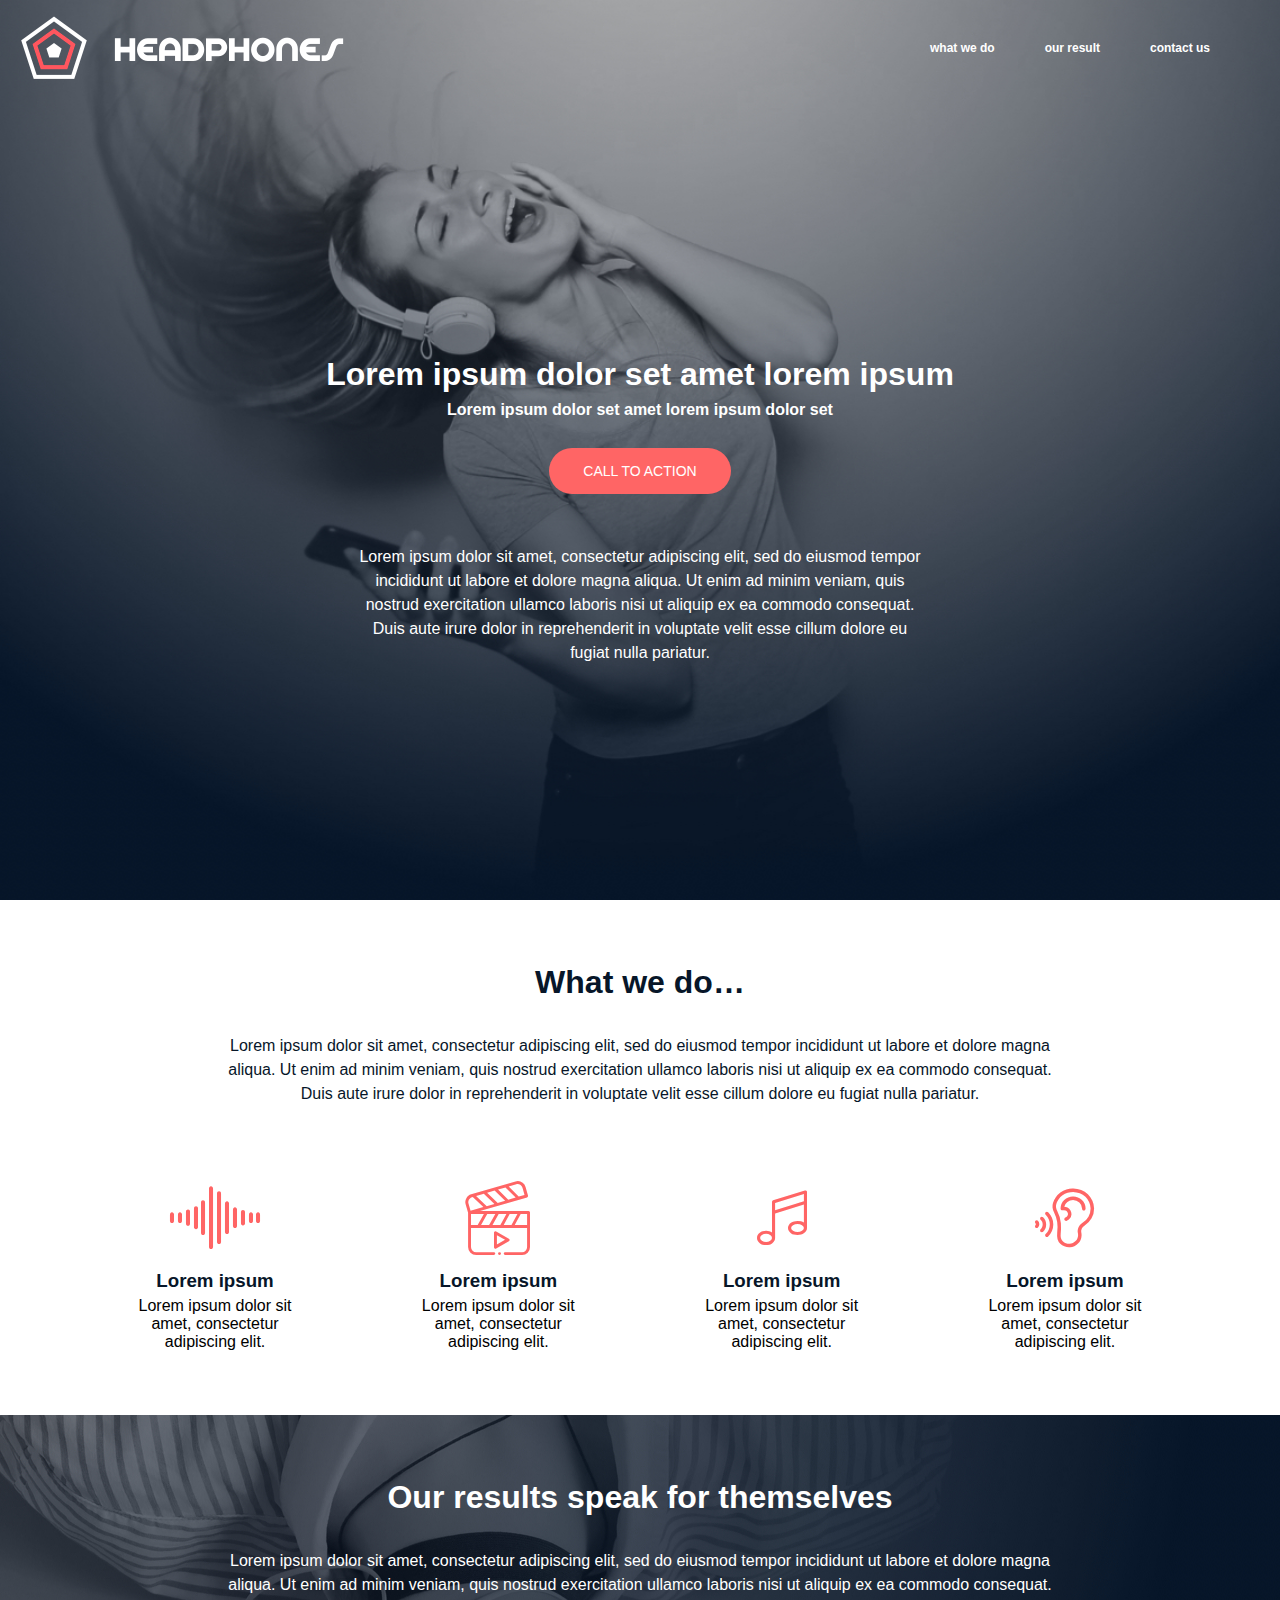
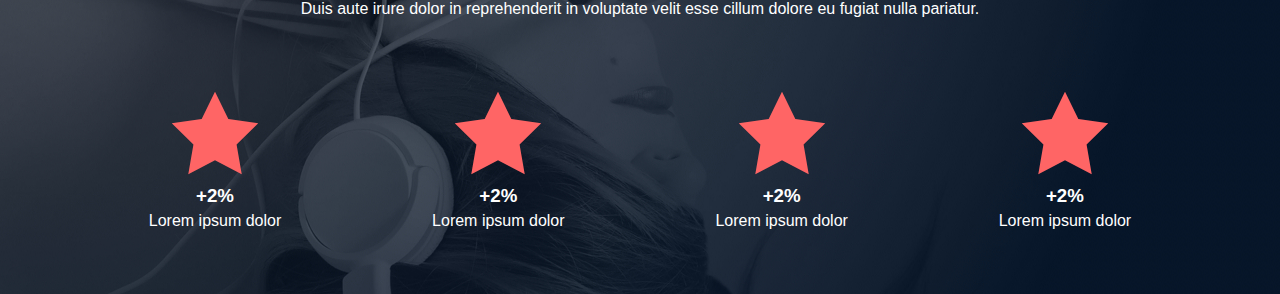
==== headphones/2-index.html @ fb5e7eb0 "Add 2_index_css" ====
<!DOCTYPE html>
<html lang="en" dir="ltr">
  <head>
    <meta charset="utf-8" />
    <meta
      name="viewport"
      content="width=device-width,
                   initial-scale=1.0"
    />
    <link
      rel="stylesheet"
      href="https://cdnjs.cloudflare.com/ajax/libs/font-awesome/5.15.3/css/all.min.css"
    />
    <link rel="stylesheet" href="2-styles.css" />
    <link rel="stylesheet" href="holberton_school-icon/style.css" />
  </head>

  <body>
    <section class="container">
      <nav>
        <input type="checkbox" id="check" />
        <label for="check" class="checkbtn">
          <i class="fas fa-bars"></i>
        </label>
        <img src="images/logo_headphones.png" alt="" />

        <ul class="navlinks">
          <li><a class="active" href="#">what we do</a></li>
          <li><a href="#">our result</a></li>
          <li><a href="#">contact us</a></li>
        </ul>
      </nav>

      <section class="header">
        <h1>Lorem ipsum dolor set amet lorem ipsum</h1>
        <p>Lorem ipsum dolor set amet lorem ipsum dolor set</p>

        <button>CALL TO ACTION</button>
      </section>

      <section class="header_txt">
        <p>
          Lorem ipsum dolor sit amet, consectetur adipiscing elit, sed do
          eiusmod tempor incididunt ut labore et dolore magna aliqua. Ut enim ad
          minim veniam, quis nostrud exercitation ullamco laboris nisi ut
          aliquip ex ea commodo consequat. Duis aute irure dolor in
          reprehenderit in voluptate velit esse cillum dolore eu fugiat nulla
          pariatur.
        </p>
      </section>
    </section>

    <!--start what we do session-->

    <section class="whatwedo_container">
      <div class="whatwedo">
        <h1>What we do…</h1>
        <section class="header_tx">
          <p>
            Lorem ipsum dolor sit amet, consectetur adipiscing elit, sed do
            eiusmod tempor incididunt ut labore et dolore magna aliqua. Ut enim
            ad minim veniam, quis nostrud exercitation ullamco laboris nisi ut
            aliquip ex ea commodo consequat. Duis aute irure dolor in
            reprehenderit in voluptate velit esse cillum dolore eu fugiat nulla
            pariatur.
          </p>
        </section>
      </div>

      <div class="learn_img">
        <div class="img_ph">
          <span class="holberton_school-icon-ic_sound"></span>
          <h3>Lorem ipsum</h3>
          <p>Lorem ipsum dolor sit amet, consectetur adipiscing elit.</p>
        </div>

        <div class="img_ph">
          <span class="holberton_school-icon-ic_video"></span>
          <h3>Lorem ipsum</h3>
          <p>Lorem ipsum dolor sit amet, consectetur adipiscing elit.</p>
        </div>

        <div class="img_ph">
          <span class="holberton_school-icon-ic_music"></span>
          <h3>Lorem ipsum</h3>
          <p>Lorem ipsum dolor sit amet, consectetur adipiscing elit.</p>
        </div>

        <div class="img_ph">
          <span class="holberton_school-icon-ic_hearing"></span>
          <h3>Lorem ipsum</h3>
          <p>Lorem ipsum dolor sit amet, consectetur adipiscing elit.</p>
        </div>
      </div>
    </section>

    <!--Beginning Our result section-->

    <section class="ourresult_container">
      <div class="ourresult">
        <h1>Our results speak for themselves</h1>
        <section class="header_t">
          <p>
            Lorem ipsum dolor sit amet, consectetur adipiscing elit, sed do
            eiusmod tempor incididunt ut labore et dolore magna aliqua. Ut enim
            ad minim veniam, quis nostrud exercitation ullamco laboris nisi ut
            aliquip ex ea commodo consequat. Duis aute irure dolor in
            reprehenderit in voluptate velit esse cillum dolore eu fugiat nulla
            pariatur.
          </p>
        </section>
      </div>

      <div class="learn_img">
        <div class="img_ph">
          <span class="holberton_school-icon-star"></span>
          <div class="twopercent">
            <h3>+2%</h3>
            <p>Lorem ipsum dolor</p>
          </div>
        </div>

        <div class="img_ph">
          <span class="holberton_school-icon-star"></span>
          <div class="twopercent">
            <h3>+2%</h3>
            <p>Lorem ipsum dolor</p>
          </div>
        </div>

        <div class="img_ph">
          <span class="holberton_school-icon-star"></span>
          <div class="twopercent">
            <h3>+2%</h3>
            <p>Lorem ipsum dolor</p>
          </div>
        </div>

        <div class="img_ph">
          <span class="holberton_school-icon-star"></span>
          <div class="twopercent">
            <h3>+2%</h3>
            <p>Lorem ipsum dolor</p>
          </div>
        </div>
      </div>
    </section>
  </body>
</html>
---- headphones/2-styles.css ----
/* style.css*/
* {
  padding: 0;
  margin: 0;
  box-sizing: border-box;
  list-style: none;
  text-decoration: none;
  font-family: "Source Sans Pro", sans-serif;
}

:root {
  --blue: #071629;
  --pink: #ff6565;
  --white: #ffffff;
  --ash: #d8d8d8;

  --h1: 32px;
  --p: 16px;
}

@font-face {
  font-family: "holberton_school-icon";
  src: url("fonts/holberton_school-icon.eot?sq4eq4");
  src: url("fonts/holberton_school-icon.eot?sq4eq4#iefix")
      format("embedded-opentype"),
    url("fonts/holberton_school-icon.ttf?sq4eq4") format("truetype"),
    url("fonts/holberton_school-icon.woff?sq4eq4") format("woff"),
    url("fonts/holberton_school-icon.svg?sq4eq4#holberton_school-icon")
      format("svg");
  font-weight: normal;
  font-style: normal;
  font-display: block;
}

body {
  min-height: 100vh;
}

h1 {
  font-size: 32px;
  font-weight: bold;
}

p {
  font-size: 16px;
}

.container {
  background-image: url(images/headphones_hero_1.jpg);
  background-size: cover;
  background-position: center;
  height: 100vh;
}

nav {
  #background-color: green;
  color: white;
  display: flex;
  justify-content: space-between;
  align-items: center;
  padding: 15px 20px;
  #width: 90%;
  #margin: auto;
}

.navlinks {
  display: flex;
}

.navlinks li {
  margin-right: 50px;
}

.navlinks li a {
  text-decoration: none;
  color: var(--white);
  font-weight: bold;
  font-size: 12px;
  transition: color 0.3s;
}

.navlinks li a:hover {
  color: var(--pink);
}

.header {
  text-align: center;
  padding-top: 20%;
  color: var(--white);
  line-height: 1.5;
}

.header p {
  font-weight: bold;
}

.header button {
  margin-top: 2%;
}

button {
  border: none;
  display: inline-block;
  background: var(--pink);
  border: 2px solid transparent;
  border-radius: 25px;
  color: white;
  font-size: 14px;
  font-weight: 500;
  padding: 13px 32px;
  text-align: center;
  text-decoration: none;
  margin: auto;
  cursor: pointer;
  transition: all 0.6s ease;
}

button:hover {
  transform: scale(1.1);
  opacity: 0.9;
}

.header_txt {
  width: 45%;
  margin: auto;
  text-align: center;
  font-weight: 200;
  line-height: 1.5;
  padding-top: 4%;
  padding-bottom: 8%;
  color: var(--white);
}

.checkbtn {
  font-size: 30px;
  color: white;
  cursor: pointer;
  display: none;
}

#check {
  display: none;
}

/* Beginning css for what we do sessin */

.whatwedo_container {
  padding-top: 5%;
  padding-bottom: 5%;
}

.whatwedo {
  width: 65%;
  margin: auto;
  align-items: center; /* Centers vertically */
  font-size: 22px;
  text-align: center;
}

.whatwedo h1 {
  color: var(--blue);
}

.header_tx {
  text-align: center;
  font-weight: 200;
  line-height: 1.5;
  padding-top: 4%;
  color: var(--blue);
}

.learn_img {
  width: 80%;
  padding-top: 5%;
  margin: auto;
  display: flex;
  justify-content: space-between;
  align-items: center; /* Centers vertically */
  text-align: center;
}

.img_ph {
  width: 17%;
}

.img_ph span {
  color: var(--pink);
  font-size: 6rem;
}

.img_ph h3 {
  font-family: 18px;
  font-weight: bold;
  color: var(--blue);
  padding-top: 2%;
}

.img_ph p {
  padding-top: 3%;
  font-weight: lighter;
}

/* Our result section */

.ourresult_container {
  background-image: url(images/headphones_hero_2.jpg);
  padding-top: 5%;
  padding-bottom: 5%;
}

.ourresult {
  width: 65%;
  margin: auto;
  align-items: center; /* Centers vertically */
  text-align: center;
}

.ourresult h1 {
  color: var(--white);
}

.header_t {
  text-align: center;
  font-weight: 200;
  line-height: 1.5;
  padding-top: 4%;
  color: var(--white);
}

.twopercent h3,
.twopercent p {
  color: var(--white);
}

/* 

.learn_img {
  width: 80%;
  padding-top: 5%;
  margin: auto;
  display: flex;
  justify-content: space-between;
  align-items: center; /* Centers vertically 
  text-align: center;
}
.img_ph {
  padding: 50px;
}

.img_ph span {
  color: var(--pink);
  font-size: 6rem;
}

.img_ph h3 {
  font-family: 18px;
  font-weight: bold;
  color: var(--white);
}

.weather_p {
  background-color: #c271ff;
  padding-top: 7.5%;
  padding-bottom: 7.5%;
}

.weather_contain {
  width: 65%;
  margin: auto;
  align-items: center; /* Centers vertically 
  font-size: 22px;
  color: var(--blue);
}

.weather_contain div {
  padding-left: 50px;
}

.weather_p img {
  border-radius: 50%;
}

.weather_p h3 {
  font-weight: bold;
  padding-top: 20px;
}

.weather_p p {
  font-style: italic;
}

*/

@media (max-width: 480px) {
  .checkbtn {
    display: block;
    #order: 1;
    margin-right: 20px;
  }

  .navlinks {
    position: fixed;
    top: 12%;
    right: -100%;
    backdrop-filter: blur(10px);
    width: 100%;
    height: 100vh;
    display: flex;
    flex-direction: column;
    justify-content: flex-start;
    align-items: center;
    transition: all 0.3s;
  }

  .navlinks li {
    margin: 20px 0;
  }

  .navlinks li a {
    font-size: 2rem;
  }

  #check:checked ~ .navlinks {
    right: 0;
  }
}
---- headphones/holberton_school-icon/style.css ----
@font-face {
  font-family: 'holberton_school-icon';
  src:  url('fonts/holberton_school-icon.eot?sq4eq4');
  src:  url('fonts/holberton_school-icon.eot?sq4eq4#iefix') format('embedded-opentype'),
    url('fonts/holberton_school-icon.ttf?sq4eq4') format('truetype'),
    url('fonts/holberton_school-icon.woff?sq4eq4') format('woff'),
    url('fonts/holberton_school-icon.svg?sq4eq4#holberton_school-icon') format('svg');
  font-weight: normal;
  font-style: normal;
  font-display: block;
}

[class^="holberton_school-icon-"], [class*=" holberton_school-icon-"] {
  /* use !important to prevent issues with browser extensions that change fonts */
  font-family: 'holberton_school-icon' !important;
  speak: none;
  font-style: normal;
  font-weight: normal;
  font-variant: normal;
  text-transform: none;
  line-height: 1;

  /* Better Font Rendering =========== */
  -webkit-font-smoothing: antialiased;
  -moz-osx-font-smoothing: grayscale;
}

.holberton_school-icon-arrow_1:before {
  content: "\e900";
}
.holberton_school-icon-arrow_2:before {
  content: "\e901";
}
.holberton_school-icon-arrow_3:before {
  content: "\e902";
}
.holberton_school-icon-arrow_4:before {
  content: "\e903";
}
.holberton_school-icon-arrow_5:before {
  content: "\e904";
}
.holberton_school-icon-check:before {
  content: "\e905";
}
.holberton_school-icon-ic_bag:before {
  content: "\e906";
}
.holberton_school-icon-ic_cart:before {
  content: "\e907";
}
.holberton_school-icon-ic_facebook:before {
  content: "\e908";
}
.holberton_school-icon-ic_hearing:before {
  content: "\e909";
}
.holberton_school-icon-ic_instagram:before {
  content: "\e90a";
}
.holberton_school-icon-ic_laptop:before {
  content: "\e90b";
}
.holberton_school-icon-ic_money:before {
  content: "\e90c";
}
.holberton_school-icon-ic_music:before {
  content: "\e90d";
}
.holberton_school-icon-ic_sound:before {
  content: "\e90e";
}
.holberton_school-icon-ic_twitter:before {
  content: "\e90f";
}
.holberton_school-icon-ic_video:before {
  content: "\e910";
}
.holberton_school-icon-menu:before {
  content: "\e911";
}
.holberton_school-icon-search_1:before {
  content: "\e912";
}
.holberton_school-icon-search_2:before {
  content: "\e913";
}
.holberton_school-icon-star:before {
  content: "\e914";
}
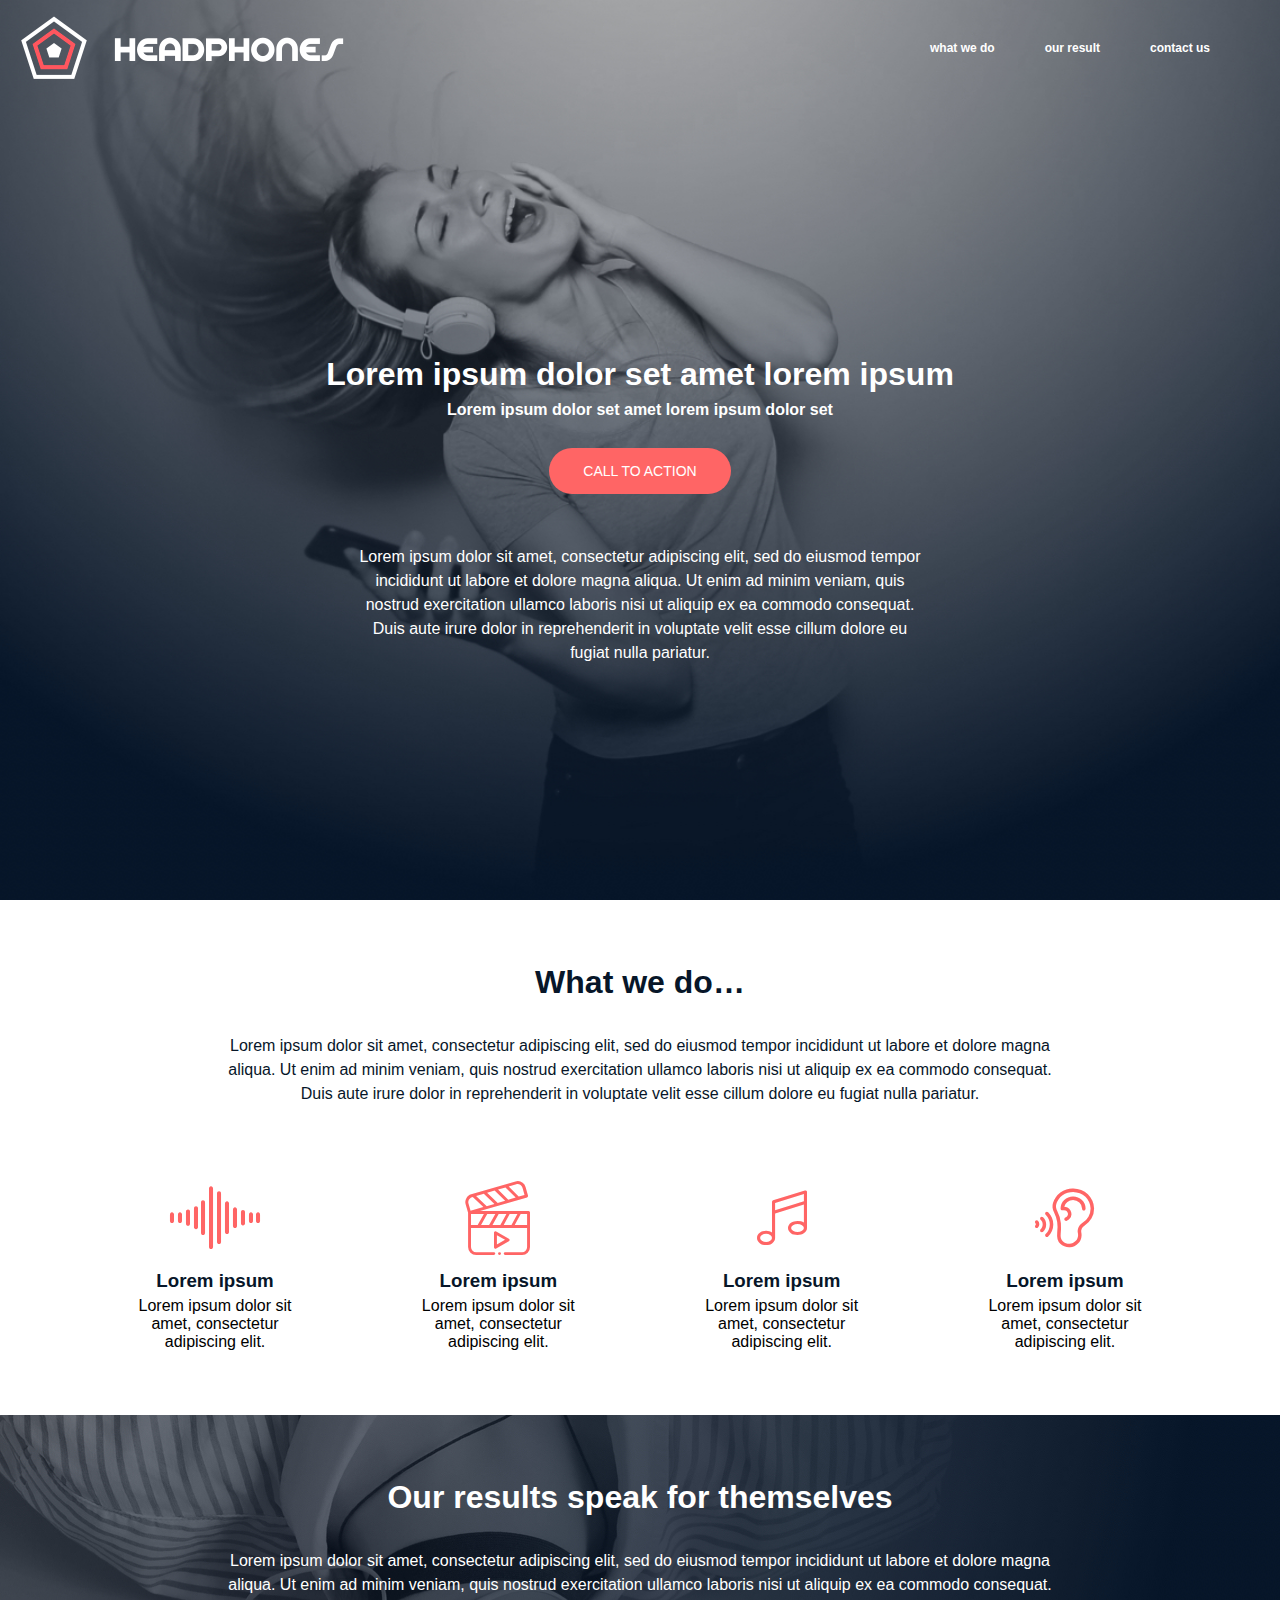
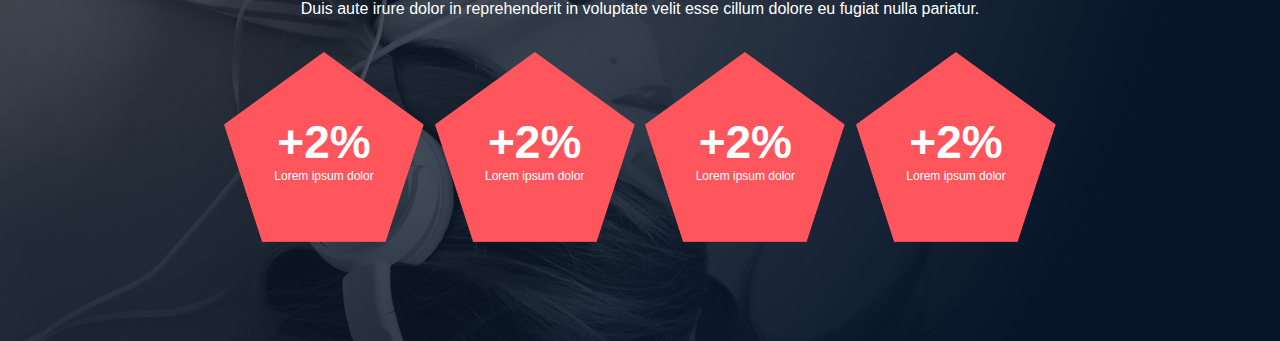
==== commit 9879d9e4: "4-index and css" ====
--- a/headphones/2-index.html
+++ b/headphones/2-index.html
@@ -95,7 +95,6 @@
     </section>
 
     <!--Beginning Our result section-->
-
     <section class="ourresult_container">
       <div class="ourresult">
         <h1>Our results speak for themselves</h1>
@@ -111,34 +110,33 @@
         </section>
       </div>
 
-      <div class="learn_img">
-        <div class="img_ph">
-          <span class="holberton_school-icon-star"></span>
-          <div class="twopercent">
+      <div class="learn_imgg">
+        <div class="cont">
+          <img src="images/pentagone.png" alt="pentagone" style="width: 100%" />
+          <div class="centered">
+            <h3>+2%</h3>
+            <p>Lorem ipsum dolor</p>
+          </div>
+        </div>
+        <div class="cont">
+          <img src="images/pentagone.png" alt="pentagone" style="width: 100%" />
+          <div class="centered">
             <h3>+2%</h3>
             <p>Lorem ipsum dolor</p>
           </div>
         </div>
 
-        <div class="img_ph">
-          <span class="holberton_school-icon-star"></span>
-          <div class="twopercent">
+        <div class="cont">
+          <img src="images/pentagone.png" alt="pentagone" style="width: 100%" />
+          <div class="centered">
             <h3>+2%</h3>
             <p>Lorem ipsum dolor</p>
           </div>
         </div>
 
-        <div class="img_ph">
-          <span class="holberton_school-icon-star"></span>
-          <div class="twopercent">
-            <h3>+2%</h3>
-            <p>Lorem ipsum dolor</p>
-          </div>
-        </div>
-
-        <div class="img_ph">
-          <span class="holberton_school-icon-star"></span>
-          <div class="twopercent">
+        <div class="cont">
+          <img src="images/pentagone.png" alt="pentagone" style="width: 100%" />
+          <div class="centered">
             <h3>+2%</h3>
             <p>Lorem ipsum dolor</p>
           </div>
--- a/headphones/2-styles.css
+++ b/headphones/2-styles.css
@@ -232,64 +232,44 @@
   color: var(--white);
 }
 
-/* 
-
-.learn_img {
-  width: 80%;
-  padding-top: 5%;
+.learn_imgg {
+  width: 65%;
+  height: 50px;
+  padding-top: 10%;
+  padding-bottom: 10%;
   margin: auto;
   display: flex;
   justify-content: space-between;
-  align-items: center; /* Centers vertically 
-  text-align: center;
-}
-.img_ph {
-  padding: 50px;
-}
-
-.img_ph span {
-  color: var(--pink);
-  font-size: 6rem;
-}
-
-.img_ph h3 {
-  font-family: 18px;
-  font-weight: bold;
-  color: var(--white);
-}
-
-.weather_p {
-  background-color: #c271ff;
-  padding-top: 7.5%;
-  padding-bottom: 7.5%;
-}
-
-.weather_contain {
-  width: 65%;
-  margin: auto;
-  align-items: center; /* Centers vertically 
-  font-size: 22px;
-  color: var(--blue);
-}
-
-.weather_contain div {
-  padding-left: 50px;
-}
-
-.weather_p img {
-  border-radius: 50%;
-}
-
-.weather_p h3 {
-  font-weight: bold;
-  padding-top: 20px;
-}
-
-.weather_p p {
-  font-style: italic;
-}
-
-*/
+  align-items: center; /* Centers vertically */
+}
+
+/* Container holding the image and the text */
+.cont {
+  position: relative;
+  text-align: center;
+  color: white;
+}
+.cont img {
+  height: 190px;
+  width: 190px;
+}
+
+/* Centered text */
+.centered {
+  position: absolute;
+  top: 50%;
+  left: 50%;
+  transform: translate(-50%, -50%);
+}
+
+.centered h3 {
+  font-size: 46px;
+  font-weight: bold;
+}
+
+.centered p {
+  font-size: 12px;
+}
 
 @media (max-width: 480px) {
   .checkbtn {
